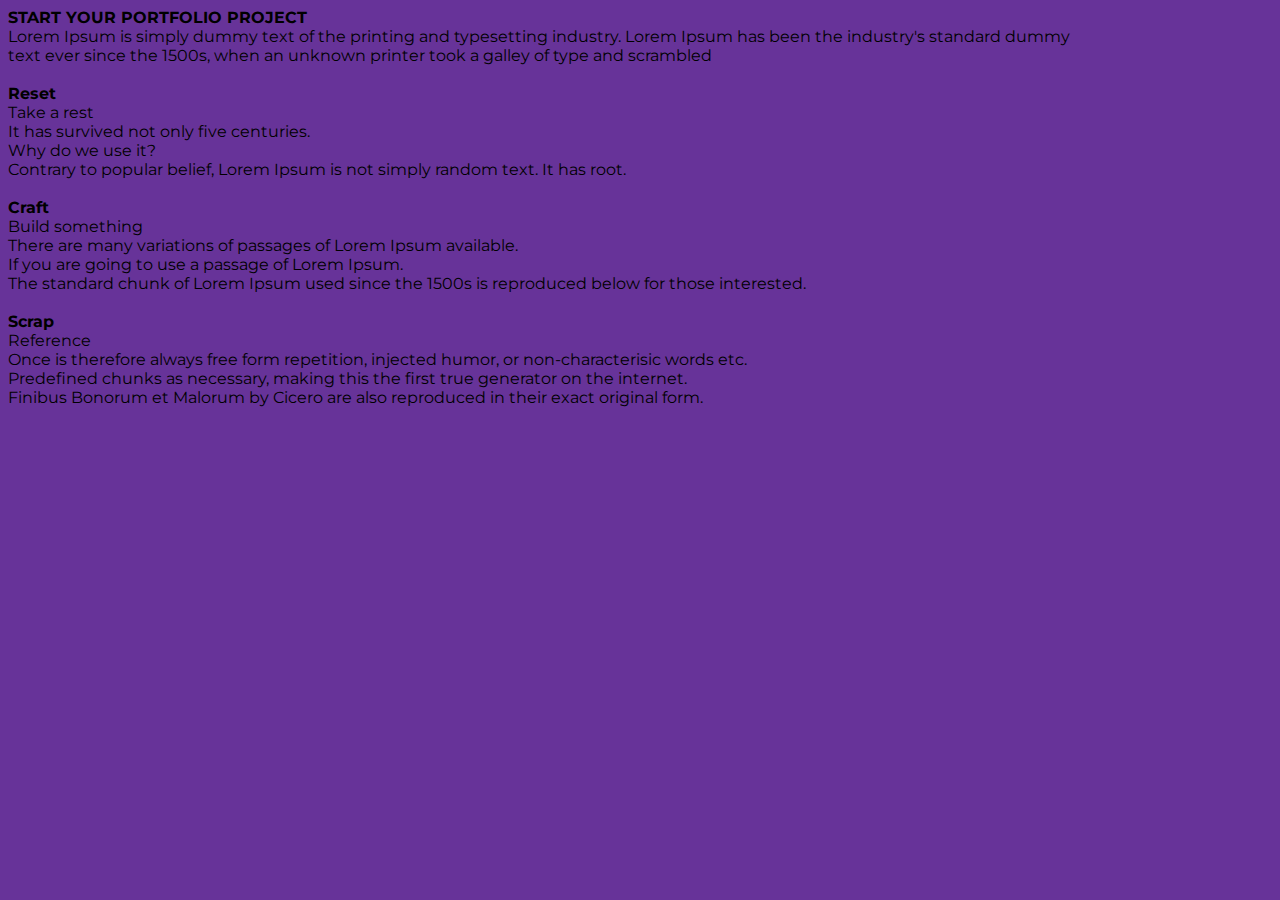
==== 2209_zigzag_css_3rd/index.html @ 0aa47efe "zigzag markup" ====
<!DOCTYPE html>
<html>
	<head>
		<link rel="preconnect" href="https://fonts.googleapis.com">
		<link rel="preconnect" href="https://fonts.gstatic.com" crossorigin>
		<link href="https://fonts.googleapis.com/css2?family=Montserrat:wght@500;700&display=swap" rel="stylesheet">		
		<link rel="stylesheet" href="style.css">
	</head>
	<body>
        <div class="wrapper">
            <header>
                <h1>START YOUR PORTFOLIO PROJECT</h1>
                <p>Lorem Ipsum is simply dummy text of the printing and typesetting industry. Lorem Ipsum has been the industry's standard dummy text ever since the 1500s, when an unknown printer took a galley of type and scrambled</p>
            </header>
            <main>
                <h2 class="sr-only">How to create a portfolio</h2>
                <div class="contents first">
                    <img class="content-img" src="images/photo01.png" alt="">
                    <h3>Reset</h3>
                    <p>Take a rest</p>
                    <ul>
                        <li>It has survived not only five centuries.</li>
                        <li>Why do we use it?</li>
                        <li>Contrary to popular belief, Lorem Ipsum is not simply random text. It has root.</li>
                    </ul>
                </div>
                <div class="contents second">
                    <img class="content-img" src="images/photo02.png" alt="">
                    <h3>Craft</h3>
                    <p>Build something</p>
                    <ul>
                        <li>There are many variations of passages of Lorem Ipsum available.</li>
                        <li>If you are going to use a passage of Lorem Ipsum.</li>
                        <li>The standard chunk of Lorem Ipsum used since the 1500s is reproduced below for those interested.</li>
                    </ul>
                </div>
                <div class="contents three">
                    <img class="content-img" src="images/photo03.png" alt="">
                    <h3>Scrap</h3>
                    <p>Reference</p>
                    <ul>
                        <li>Once is therefore always free form repetition, injected humor, or non-characterisic words etc.</li>
                        <li>Predefined chunks as necessary, making this the first true generator on the internet.</li>
                        <li>Finibus Bonorum et Malorum by Cicero are also reproduced in their exact original form.</li>
                    </ul>
                </div>
            </main>

        </div>
	</body>
</html>
---- 2209_zigzag_css_3rd/style.css ----
/* Reset */
h1, h3, p{
    margin: 0;
    padding: 0;
    font-size: inherit;
}
ul {
    list-style-type: none;
    margin: 0;
    padding: 0;
}

.sr-only {
    overflow: hidden;
    position: absolute;
    clip: rect(0, 0, 0, 0);
    width: 1px;
    height: 1px;
    margin: -1px;
    border: 0;
    padding: 0;
}


/* Component */
:root {
    font-family: 'Montserrat', sans-serif;
	/*
	font-weight: 500;
	font-weight: 700;
	*/
}

body {
    background-color: #673399;
}

.wrapper{
    width: 1080px;
}





.content-img{
    width: 26%;
}
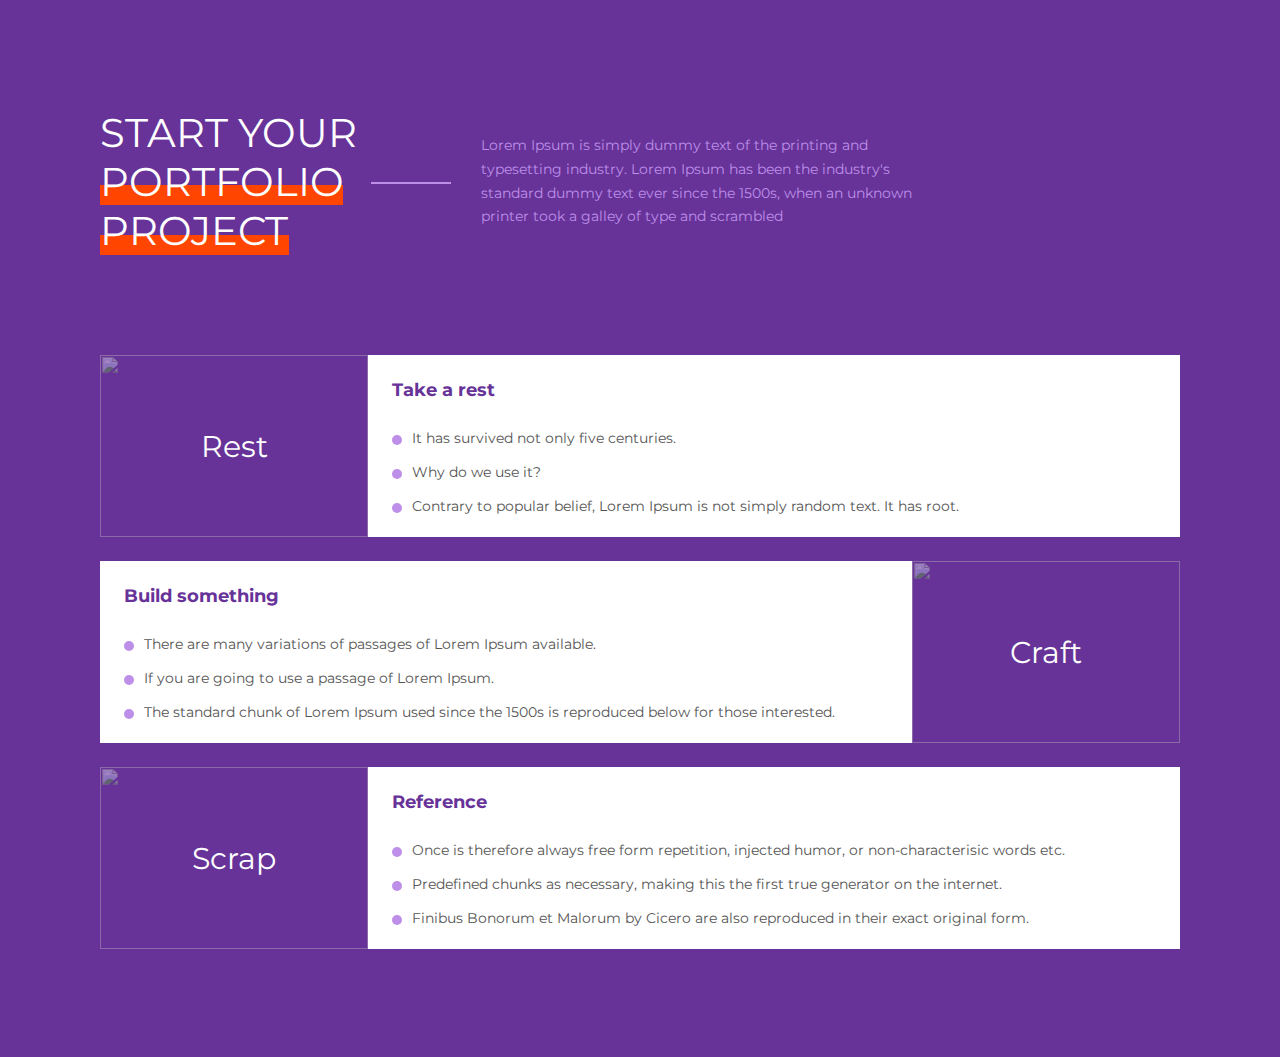
==== commit a8b05d5c: "220918_zigzag_make_css" ====
--- a/2209_zigzag_css_3rd/index.html
+++ b/2209_zigzag_css_3rd/index.html
@@ -8,41 +8,53 @@
 	</head>
 	<body>
         <div class="wrapper">
-            <header>
-                <h1>START YOUR PORTFOLIO PROJECT</h1>
-                <p>Lorem Ipsum is simply dummy text of the printing and typesetting industry. Lorem Ipsum has been the industry's standard dummy text ever since the 1500s, when an unknown printer took a galley of type and scrambled</p>
+            <header class="port-header">
+                <h1 class="header-title">START YOUR PORTFOLIO PROJECT</h1>
+                <p class="header-desc">Lorem Ipsum is simply dummy text of the printing and typesetting industry. Lorem Ipsum has been the industry's standard dummy text ever since the 1500s, when an unknown printer took a galley of type and scrambled</p>
             </header>
-            <main>
+            <main class="port-main">
                 <h2 class="sr-only">How to create a portfolio</h2>
                 <div class="contents first">
-                    <img class="content-img" src="images/photo01.png" alt="">
-                    <h3>Reset</h3>
-                    <p>Take a rest</p>
-                    <ul>
-                        <li>It has survived not only five centuries.</li>
-                        <li>Why do we use it?</li>
-                        <li>Contrary to popular belief, Lorem Ipsum is not simply random text. It has root.</li>
-                    </ul>
+                    <div class="img-wrap">
+                        <h3 class="list-title">Rest</h3>
+                        <img class="content-img" src="images/photo01.png" alt="">
+                    </div>
+                    <div class="port-list">
+                        <p class="list-subtitle">Take a rest</p>
+                        <ul>
+                            <li>It has survived not only five centuries.</li>
+                            <li>Why do we use it?</li>
+                            <li>Contrary to popular belief, Lorem Ipsum is not simply random text. It has root.</li>
+                        </ul>
+                    </div>    
                 </div>
                 <div class="contents second">
-                    <img class="content-img" src="images/photo02.png" alt="">
-                    <h3>Craft</h3>
-                    <p>Build something</p>
-                    <ul>
-                        <li>There are many variations of passages of Lorem Ipsum available.</li>
-                        <li>If you are going to use a passage of Lorem Ipsum.</li>
-                        <li>The standard chunk of Lorem Ipsum used since the 1500s is reproduced below for those interested.</li>
-                    </ul>
+                    <div class="img-wrap">
+                        <h3 class="list-title">Craft</h3>
+                        <img class="content-img" src="images/photo02.png" alt="">
+                    </div>
+                    <div class="port-list">
+                        <p class="list-subtitle">Build something</p>
+                        <ul>
+                            <li>There are many variations of passages of Lorem Ipsum available.</li>
+                            <li>If you are going to use a passage of Lorem Ipsum.</li>
+                            <li>The standard chunk of Lorem Ipsum used since the 1500s is reproduced below for those interested.</li>
+                        </ul>
+                    </div>    
                 </div>
                 <div class="contents three">
-                    <img class="content-img" src="images/photo03.png" alt="">
-                    <h3>Scrap</h3>
-                    <p>Reference</p>
-                    <ul>
-                        <li>Once is therefore always free form repetition, injected humor, or non-characterisic words etc.</li>
-                        <li>Predefined chunks as necessary, making this the first true generator on the internet.</li>
-                        <li>Finibus Bonorum et Malorum by Cicero are also reproduced in their exact original form.</li>
-                    </ul>
+                    <div class="img-wrap">
+                        <h3 class="list-title">Scrap</h3>
+                        <img class="content-img" src="images/photo03.png" alt="">
+                    </div>
+                    <div class="port-list">
+                        <p class="list-subtitle">Reference</p>
+                        <ul>
+                            <li>Once is therefore always free form repetition, injected humor, or non-characterisic words etc.</li>
+                            <li>Predefined chunks as necessary, making this the first true generator on the internet.</li>
+                            <li>Finibus Bonorum et Malorum by Cicero are also reproduced in their exact original form.</li>
+                        </ul>
+                    </div>    
                 </div>
             </main>
 
--- a/2209_zigzag_css_3rd/style.css
+++ b/2209_zigzag_css_3rd/style.css
@@ -2,9 +2,9 @@
 h1, h3, p{
     margin: 0;
     padding: 0;
-    font-size: inherit;
+	font: inherit;
 }
-ul {
+ul, li{
     list-style-type: none;
     margin: 0;
     padding: 0;
@@ -21,7 +21,6 @@
     padding: 0;
 }
 
-
 /* Component */
 :root {
     font-family: 'Montserrat', sans-serif;
@@ -33,16 +32,129 @@
 
 body {
     background-color: #673399;
+    color: white;
+    font-size: 14px;
 }
 
 .wrapper{
     width: 1080px;
+    margin: 0 auto;
+    display: flex;
+    flex-direction: column;
+
+}
+.port-header{
+    display: flex;
+    flex-direction: row;
+    align-items: center;
+    margin: 100px 0;
+    position: relative;
+}
+.port-main{
+    margin-bottom: 100px;
+    
 }
 
+.header-title{
+    font-size: 40px;
+    width: 26%;
+}
+.header-title::before {
+    content:"";
+    width: 22.5%;
+    height: 20px;
+    background: #ff4500;
+    position: absolute;
+    top: 77px;
+    left: 0;
+    z-index:-1;
+}
+.header-title::after {
+    content:"";
+    width: 17.5%;
+    height: 20px;
+    background: #ff4500;
+    position: absolute;
+    bottom:0;
+    left:0;
+    z-index:-2;
+}
+.header-desc{
+    position: relative;
+    color: #bd8fe8;
+    width: 43%;
+    margin-left: 100px;
+    line-height: 1.7em;
+}
+.header-desc::before{
+    content: "";
+    position: absolute;
+    height: 2px;
+    width: 80px;
+    background-color: #bd8fe8;
+    top: 50%;
+    left: -110px;
+}
+.contents{
+    display: flex;
+    flex-direction: row;
+    margin-bottom: 24px;
+}
+.contents:last-child{
+    margin-bottom: 0;
+}
+.contents.second {
+    display: flex;
+    flex-direction: row-reverse;
+}
+.img-wrap{
+    position: relative;
+    width: 26%;
+}
+.content-img{
+    width: 100%;
+    opacity: 0.4;
+    height: 100%;
+}
+.list-title{
+    font-size: 30px;
+    position: absolute;
+    z-index: 10;
+    top: 50%;
+    left: 50%;
+    transform: translate(-50%, -50%);
+}
+.list-subtitle{
+    font-size: 18px;
+    font-weight: 700;
+    margin-bottom: 30px;
+}
+.port-list{
+    background-color: white;
+    color: #673399;
+    width: 74%;
+    padding: 24px;
+}
 
+.contents li {
+    position: relative;
+    color: #555555;
+    font-size: 14px;
+    margin-left: 20px;
+    line-height: 1;
+    margin-bottom: 20px;
+}
+.contents li:last-child{
+    margin-bottom: 0;
+}
 
-
-
-.content-img{
-    width: 26%;
+.port-list li::before {
+    content: "";
+    position: absolute;
+    top: 25%; 
+    left: -20px;
+    width: 10px;
+    height: 10px;
+    border-radius: 100%;
+    background-color: #bd8fe8;
 }